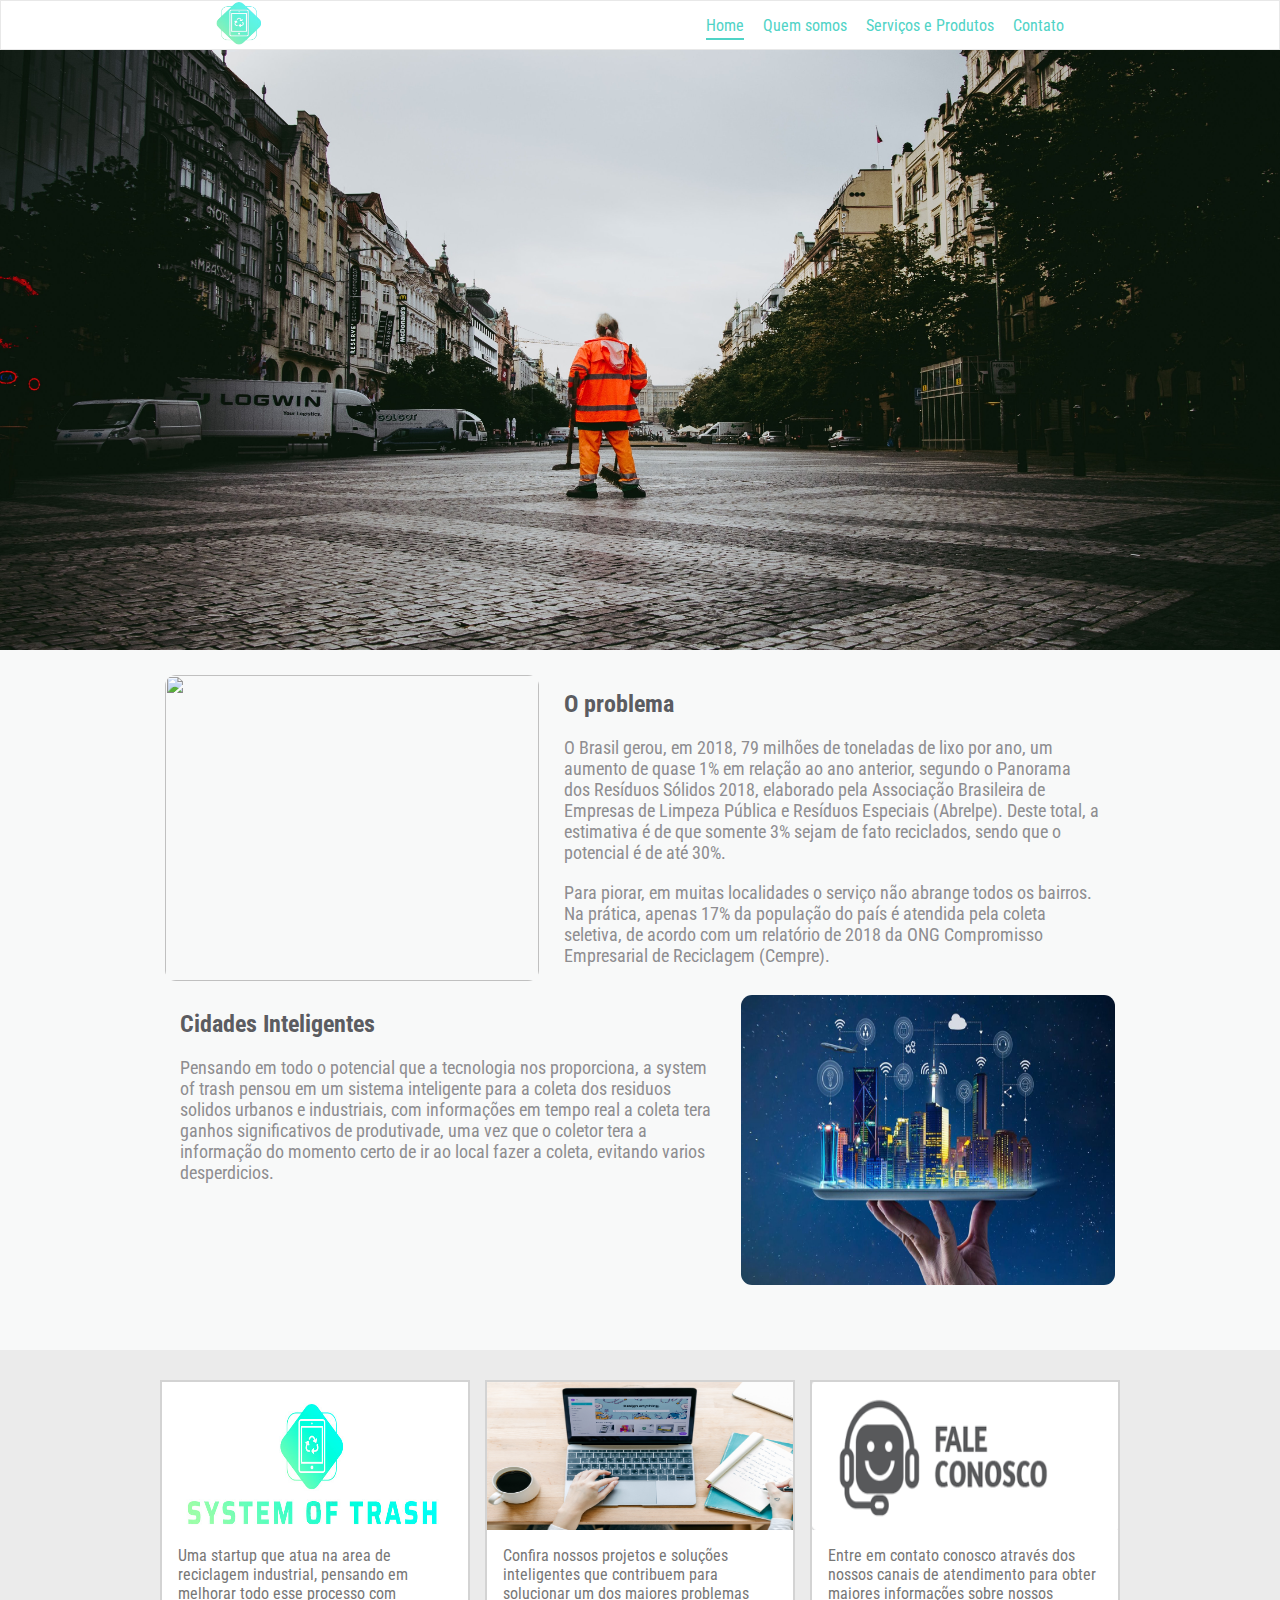
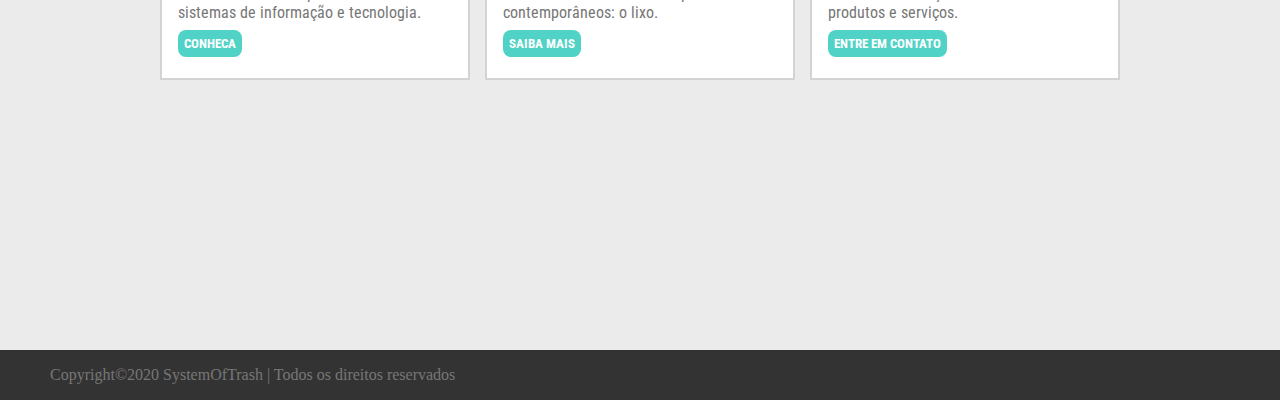
==== index.html @ 8da14ee6 "Add files via upload" ====
<!DOCTYPE html>
<html lang="pt-BR">

<head>
    <meta charset="UTF-8">
    <meta name="viewport" content="width=device-width, initial-scale=1.0">
    <link rel="stylesheet" href="estilo.css">
    <link href="https://fonts.googleapis.com/css2?family=Roboto+Condensed:wght@400;700&display=swap" rel="stylesheet">
    <title>System of Trash</title>
</head>

<body>
    <header>
        <div class="cabecalho">
            <div class="logo">
                <img src="./img/Captura_de_Tela_2020-06-02_às_20.48.42-removebg.png" alt="" srcset="">
            </div>
            <div class="links">
                <a href="/index.html" class="ativo">Home</a>
                <a href="/quemSomos.html" >Quem somos</a>
                <a href="/servicos.html">Serviços e Produtos</a>
                <a href="/contato.html">Contato</a>
            </div>
        </div>
    </header>
    <div class="foto_index">
        <img src="./img/capa.jpg" alt="">
        <div class="frase">
            <h3>System of Trash</h3>
            <p>Soluções tecnologicas estarão cada vez mais presentes em nossas cidades, inclusive na gestão de residuos
                sólidos urbando e industriais, a system of trash tenta fazer com que esse processo seja vantajoso para
                todos</p>
        </div>
    </div>
    <div class="problema">
        <img src="./img/lixo_cidade.jpg" alt="">
        <div class="texto_problema">
            <h2>O problema</h2>
            <br>
            <p>O Brasil gerou, em 2018, 79 milhões de toneladas de lixo por ano, um aumento de quase 1% em relação ao
                ano anterior, segundo o Panorama dos Resíduos Sólidos 2018,
                elaborado pela Associação Brasileira de Empresas de Limpeza Pública e Resíduos Especiais (Abrelpe).
                Deste total, a estimativa é de que somente 3% sejam de fato reciclados,
                sendo que o potencial é de até 30%.
            </p>
            <br>
            <p>
                Para piorar, em muitas localidades o serviço não abrange todos os bairros. Na prática, apenas 17% da população do país é atendida pela coleta seletiva, de acordo com um relatório de 2018 da ONG Compromisso Empresarial de Reciclagem (Cempre).
            </p>
        </div>
    </div>
    <div class="problema2">
        <img src="./img/cidade_inteligente.jpg" alt="">
        <div class="texto_problema">
            <h2>Cidades Inteligentes</h2>
            <br>
            <p>Pensando em todo o potencial que a tecnologia nos proporciona, a system of trash pensou em um sistema inteligente
                para a coleta dos residuos solidos urbanos e industriais, com informações em tempo real a coleta tera ganhos significativos de produtivade,
                uma vez que o coletor tera a informação do momento certo de ir ao local fazer a coleta, evitando varios desperdicios.
            </p>

        </div>
    </div>
    <div class="cards">
        <div class="container">
            <div class="card">
                <div class="foto">
                    <img src="./img/logo2.jpg" alt="">
                </div>
                <div class="texto">Uma startup que atua na area de reciclagem industrial, pensando em melhorar todo esse processo com sistemas de informação e tecnologia. </div>
                <button><a href="/quemSomos.html">conheca</a></button>
            </div>
            <div class="card">
                <div class="foto">
                    <img src="./img/crop-person-making-notes-in-notepad-4126743.jpg" alt="">
                </div>
                <div class="texto">Confira nossos projetos e soluções inteligentes que contribuem para solucionar um dos
                    maiores problemas contemporâneos: o lixo.</div>
                <button> <a href="/servicos.html">saiba mais</a> </button>
            </div>
            <div class="card">
                <div class="foto">
                    <img src="./img/download.png" alt="">
                </div>
                <div class="texto">Entre em contato conosco através dos nossos canais de atendimento para obter maiores
                    informações sobre nossos produtos e serviços.</div>
                <button> <a href="/contato.html">entre em contato</a> </button>
            </div>
        </div>
    </div>

    <footer>
        <div class="coryrigth">
            <p>Copyright©2020 SystemOfTrash | Todos os direitos reservados </p>
        </div>
        <div class="redes">

        </div>
    </footer>
</body>

</html>
---- estilo.css ----
/* === pagina index === */
*{
    margin: 0px;
    padding: 0px;
    box-sizing: border-box;
}
body {
    background-color: #F8F9F9;
}
.cabecalho {
    background-color: #fff;
    width: 100%;
    height: 50px;
    display: flex;
    justify-content: space-around;
    align-items: center;
    border: 1px solid #e8e8e8;

}

.logo img {
    height: 45px;
    width: 45px;
}

.links a {
    text-decoration: none;
    color: #50d3c6;
    font-family: 'Roboto Condensed', sans-serif;
    font-weight: normal;
    margin-left: 15px;
    font-size: 16px;
}

.links a:hover {
    border-bottom: 2px solid #50d3c6;
    padding-bottom: 3px;

}
.foto_index{
    /* background-color: yellow; */
    width: 100%;
    height: 600px;
    position: relative;
}
.foto_index img {
    position: absolute;
    height: 100%;
    width: 100%;
}
.frase {
    /* background-color: yellow; */
    width:400px;
    height: 250px;
    color: white;
    font-size: 40px;
    position: absolute;
    bottom: 130px;
    right: 90px;
    font-family: 'Roboto Condensed', sans-serif;
    opacity: 0;
    animation-name: up;
    animation-duration: 700ms;
    animation-timing-function: ease-in;
    animation-fill-mode: forwards;
    animation-delay: 700ms;
}
@keyframes up {
    from{
        transform: translateY(50px);
    }
    to {
        opacity: 1;
    }
}
.frase p {
    font-size: 25px;
}
.cards {
    background-color: #EBEBEB;
    width: 100%;
    height: 600px;
    margin-top: 60px;
}
.container {
    /* background-color:black; */
    width: 75%;
    height: 50px;
    margin: 0 auto;
    display: flex;
    justify-content: space-between;
}
.card {
    margin: 30px 0 30px 0;
    height: 300px;
    width: 310px;
    /* background-color: rgb(83, 64, 58); */
    border: 2px solid #D3D3D3;
    display: flex;
    flex-direction: column;
    font-family: 'Roboto Condensed', sans-serif;
    font-weight: normal;
    background-color:#FFFFFF;
}
.foto {
    width: 100%;
    height: 50%;
    position: relative;
    margin-bottom: 16px;
}
.foto img {
    position: absolute;
    width: 100%;
    height: 100%;

}
button {
    background-color: #5EF4E3;
    border-radius: 4px;
    align-self: start;
    padding: 10px;
    font-family: 'Roboto Condensed', sans-serif;
    border: none;
    margin: 8px 0px 4px 0px;
    white-space: nowrap;
    text-transform: uppercase;
    font-weight:bold;
    color: 	#1C1C1C;
    margin-left: 16px;
    cursor: pointer;

}
.texto {
    padding: 0px 16px;
    text-align: start;
    color: #777;
}
.links a.ativo {
    border-bottom: 2px solid #50d3c6;
    padding-bottom: 3px;
}
footer{
    height: 50px;
    background-color: #333333;
    color: #777;
    display: flex;
    align-items: center;
}
footer p {
    padding-left: 50px;
}
.problema {
    position: relative;
    width: 75%;
    height: 300px;
    margin: 20px auto;
    /* background-color: greenyellow; */
    display: grid;
    grid-template-columns: 40% 1fr;
    grid-template-areas: 'foto texto';
    font-family: 'Roboto Condensed', sans-serif;
}
.problema img {
    position: absolute;
    height: 100%;
    width: 100%;
    grid-area: foto;
    padding: 5px;
    border-radius: 16px;
}
.texto_problema {
    grid-area: texto;
    padding: 20px;

}
.texto_problema h2 {
    color: #5B5C61;
}
.texto_problema p {
    text-align: start;
    color: #8E8D90;
    font-size: 18px;
}
.problema2 {
    position: relative;
    width: 75%;
    height: 300px;
    margin: 20px auto;
    /* background-color: greenyellow; */
    display: grid;
    grid-template-columns: 1fr 40%;
    grid-template-areas: 'texto foto';
    font-family: 'Roboto Condensed', sans-serif;
}
.problema2 img {
    position: absolute;
    height: 100%;
    width: 100%;
    grid-area: foto;
    padding: 5px;
    border-radius: 16px;
}
.texto_problema2 {
    grid-area: texto;
    padding: 20px;

}
.texto_problema2 h2 {
    color: #5B5C61;
}
.texto_problema2 p {
    text-align: start;
    color: #8E8D90;
}

/* === pagina contato === */

.container_contato {
    width: 100%;
    height: 550px;
    background-color: #EBEBEB;
    position: relative;
    display: flex;
    justify-content: space-evenly;
    align-items: center;
    font-family: 'Roboto Condensed', sans-serif;
}
.fundoFormulario {
    width: 25%;
    height: 450px;
    background-color: white;
    border-radius: 16px;
    display: flex;
    justify-content: center;
    align-items: center;
}
.formulario p {
    color: #666;
}
.formulario input{
    width: 250px;
    height: 30px;
    border-radius: 4px;
    margin: 8px 0;
}
.formulario textarea{
    width: 250px;
    height: 160px;
    border-radius: 4px;
    margin: 8px 0;
}



.googleMaps {
    background-color: white;
    width: 95%;
    height: 350px;
    border-radius: 16px;
    position: relative;
    display: flex;
    justify-content: center;
    align-items: center;
}
.googleMaps iframe {
    position: absolute;
    width: 90%;
    height: 90%;

}
.inputForm {
    background-color: #EBEBEB;
    border: 1px solid #d8d8d8;
}
button {
    padding: 6px;
    border-radius: 8px;
    color: white;
    background-color: #50d3c6;
}
button a {
    text-decoration: none;
    color: white;
}
.mapa {
    height: 450px;
    width: 40%;
    /* background-color: yellow; */
}
.mapa p{
    margin-top: 20px;
    margin-left: 20px;
    color: #555;
}
.endereco {
    display: flex;
    justify-content: start;
    align-items: center;
    margin-left: 10px;
    margin-top: 10px;
    color: #555;
}

.telefone {
    display: flex;
    justify-content: start;
    align-items: center;
    margin-left: 10px;
    margin-top: 10px;
    color: #555;
}
/* === Pagina quemSomos === */

.fundo_quemSomos {
    width: 100%;
    height: 750px;
    background-color: #EBEBEB;
    position: relative;
    display: flex;
    justify-content: space-evenly;
    align-items: center;
    font-family: 'Roboto Condensed', sans-serif;
}
.container_quemSomos {
    width: 80%;
    height: 400px;
    background-color: white;
    position: relative;
    display: flex;
    flex-direction: column;
    align-items: center;
    border-radius: 16px;


}
.container_quemSomos img {
    height: 200px;
    position: absolute;
    top: -150px;
    border-radius:16px;
}
.texto_quemSomos {
    position: absolute;
    height: 280px;
    width: 1000px;
    bottom: 10px;
    /* background-color: yellow; */
}
.texto_quemSomos h3 {
    color: #50d3c6;
    text-align: center;
    font-size: 30px;
    margin-bottom: 20px;
}
.texto_quemSomos p {
    font-size: 22px;
    color: #555;
    text-align: center;
}
/* === Pagina Servicos === */

.container_servicos {
    width: 100%;
    min-height: 476px;
    font-family: 'Roboto Condensed', sans-serif;

}
.card_servicos {
    width: 70%;
    height: 170px;
    margin: 20px auto 10px auto;
    display: grid;
    grid-template-columns: 40% 60%;
    grid-template-areas: 'foto texto';
    position: relative;
    color: #555;
}
.card_servicos img {
    grid-area: foto;
    position: absolute;
    width: 150px;
    height: 150px;
    border-radius: 50%;
    justify-self: center;
    align-self: center ;
    border: 3px solid white;
    box-shadow: 2px 3px 10px #333;

}
.card_servicos p {
    grid-area: texto;
    align-self: center;
    font-size: 20px;
}
.container_servicos .card_servicos:last-child {
    margin-bottom: 50px;
}
.container_servicos h3{
    font-family: 'Roboto Condensed', sans-serif;
    color: #50d3c6;
    text-align: center;
    font-size: 33px;
    margin: 30px;
    text-transform: uppercase;
}
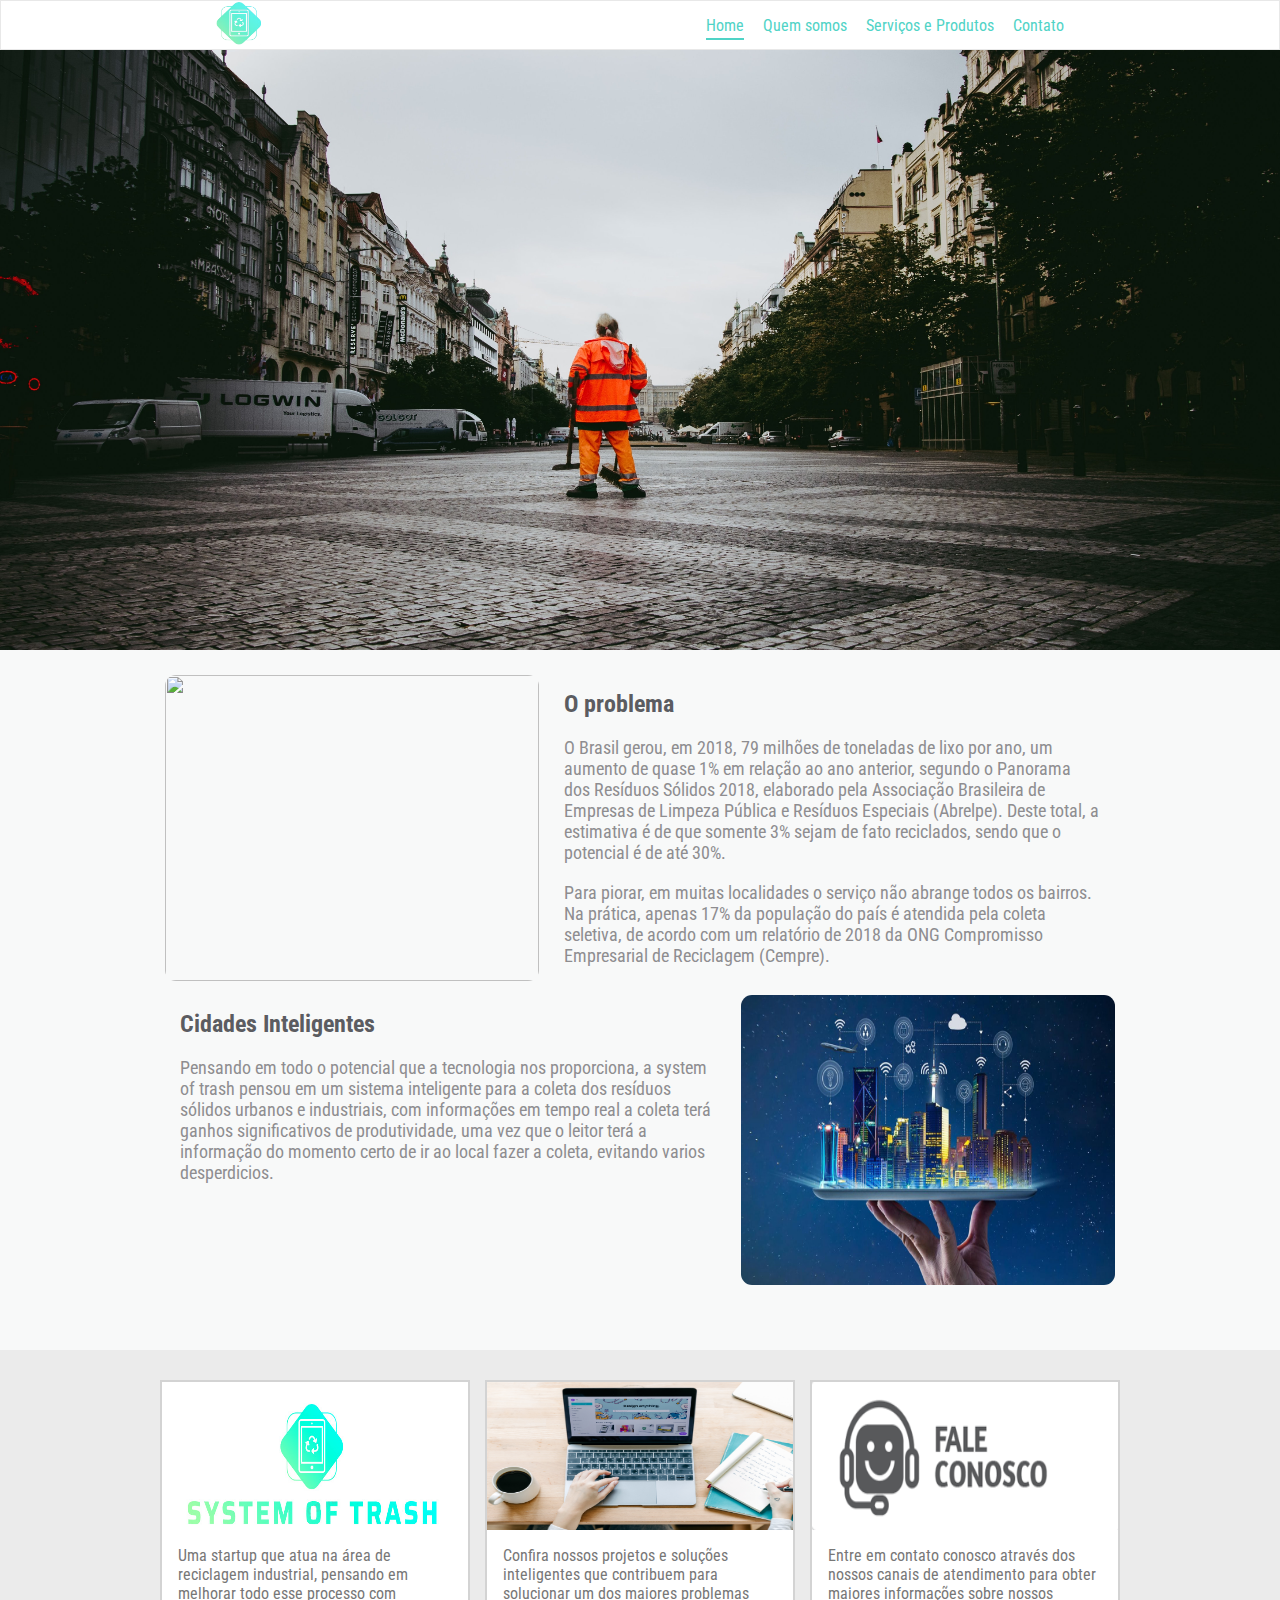
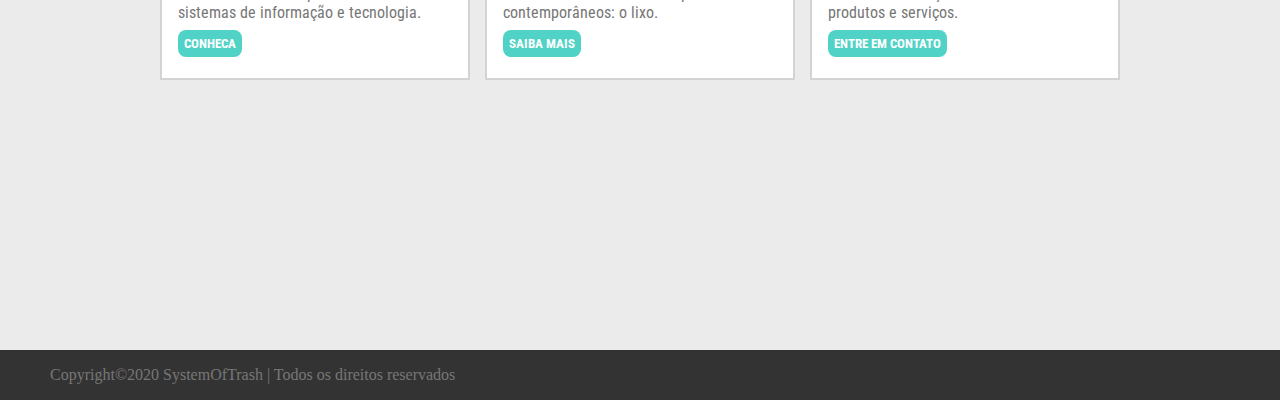
==== commit 527f696f: "Add files via upload" ====
--- a/index.html
+++ b/index.html
@@ -27,9 +27,9 @@
         <img src="./img/capa.jpg" alt="">
         <div class="frase">
             <h3>System of Trash</h3>
-            <p>Soluções tecnologicas estarão cada vez mais presentes em nossas cidades, inclusive na gestão de residuos
-                sólidos urbando e industriais, a system of trash tenta fazer com que esse processo seja vantajoso para
-                todos</p>
+            <p>Soluções tecnológicas estarão cada vez mais presentes em nossas cidades, inclusive na gestão de resíduos
+                sólidos urbanos e industriais, a system of trash tenta transformação desse processo com uso de sistemas de informação.
+ </p>
         </div>
     </div>
     <div class="problema">
@@ -55,8 +55,9 @@
             <h2>Cidades Inteligentes</h2>
             <br>
             <p>Pensando em todo o potencial que a tecnologia nos proporciona, a system of trash pensou em um sistema inteligente
-                para a coleta dos residuos solidos urbanos e industriais, com informações em tempo real a coleta tera ganhos significativos de produtivade,
-                uma vez que o coletor tera a informação do momento certo de ir ao local fazer a coleta, evitando varios desperdicios.
+                para a coleta dos resíduos sólidos urbanos e industriais, com informações em tempo real a coleta terá ganhos significativos de produtividade,
+                uma vez que o leitor terá a informação do momento certo de ir ao local fazer a coleta, evitando varios desperdicios.
+ 
             </p>
 
         </div>
@@ -67,7 +68,7 @@
                 <div class="foto">
                     <img src="./img/logo2.jpg" alt="">
                 </div>
-                <div class="texto">Uma startup que atua na area de reciclagem industrial, pensando em melhorar todo esse processo com sistemas de informação e tecnologia. </div>
+                <div class="texto">Uma startup que atua na área de reciclagem industrial, pensando em melhorar todo esse processo com sistemas de informação e tecnologia. </div>
                 <button><a href="/quemSomos.html">conheca</a></button>
             </div>
             <div class="card">
